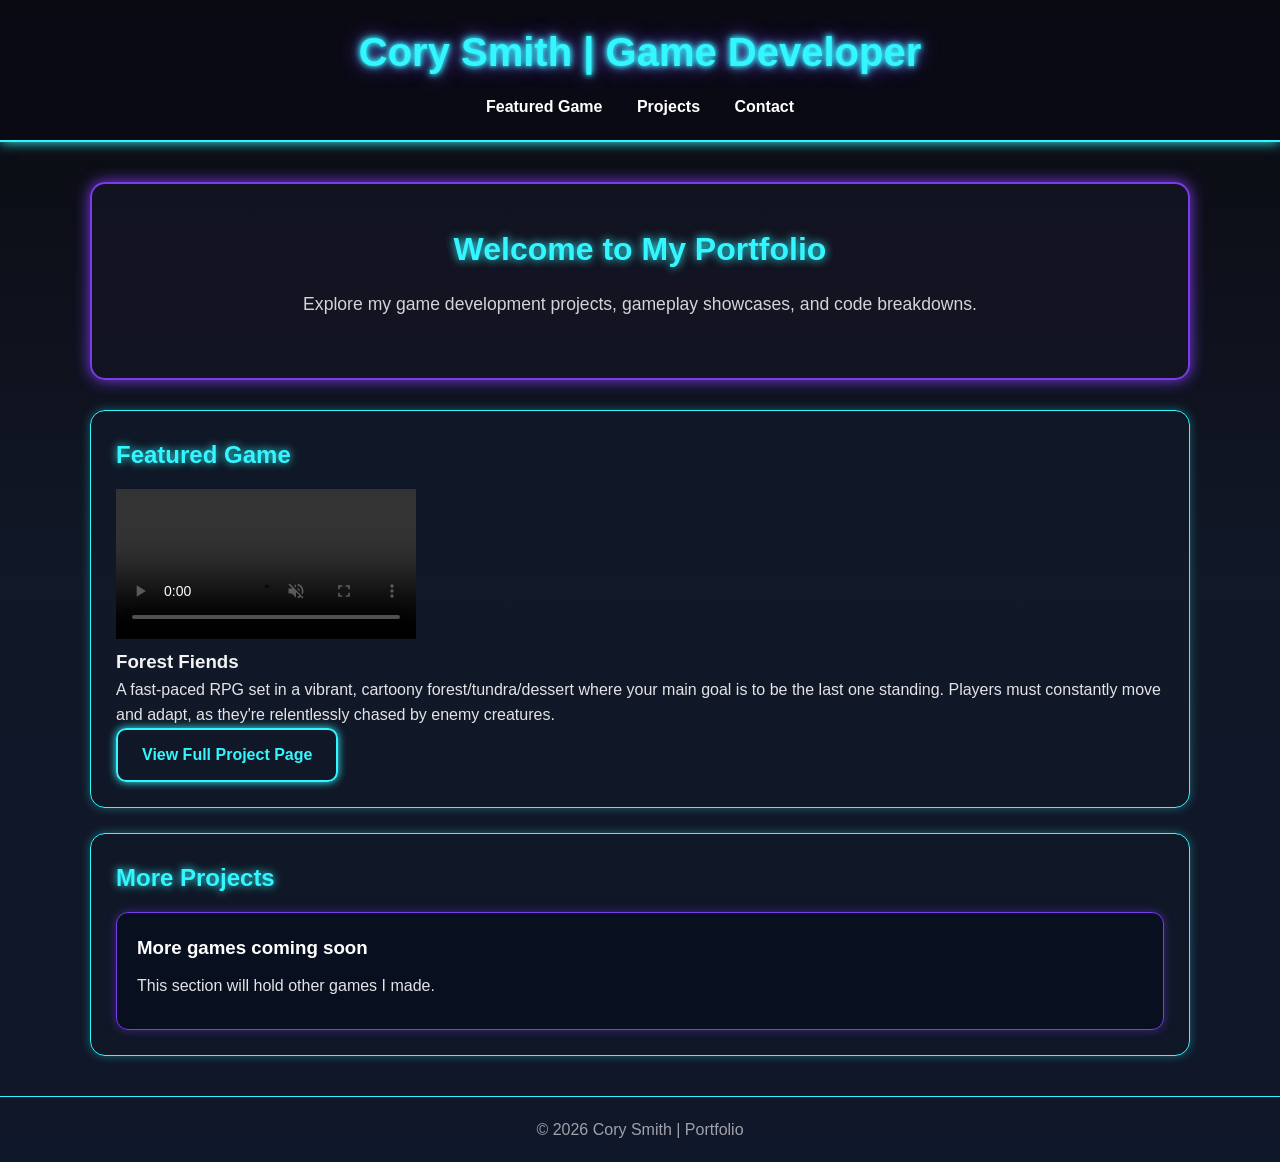
==== index.html @ 283f6e33 "Initial portfolio commit" ====
<!DOCTYPE html>
<html lang="en">
<head>
    <meta charset="UTF-8">
    <meta name="viewport" content="width=device-width, initial-scale=1.0">
    <title>Cory Smith | Game Developer</title>
    <link rel="stylesheet" href="../css/style.css"></head>
    
<body>

    <header>
        <h1>Cory Smith | Game Developer</h1>
        <nav>
            <a href="#featured">Featured Game</a>
            <a href="#projects">Projects</a>
            <a href="#contact">Contact</a>
        </nav>
    </header>

    <main>
        <section class="hero">
            <h2>Welcome to My Portfolio</h2>
            <p>Explore my game development projects, gameplay showcases, and code breakdowns.</p>
        </section>

        <section id="featured" class="feature-game">
            <h2>Featured Game</h2>
            <div class="video-container">
                <video controls autoplay muted loop>
                    <source src="../videos/forestfiends.mp4" type="video/mp4">
                    Your browser does not support the video tag.
                </video>
            </div>

            <div class="feature-info">
                <h3>Forest Fiends</h3>
                <p>
                    A fast-paced RPG set in a vibrant, cartoony forest/tundra/dessert where your main goal is to be the last one standing. Players must constantly move and adapt, as they're relentlessly chased by enemy creatures.
                </p>
                <a class="btn" href="html/ForestFiends.html">View Full Project Page</a>
            </div>
        </section>

        <section id="projects">
            <h2>More Projects</h2>
            <div class="project-card">
                <h3>More games coming soon</h3>
                <p>This section will hold other games I made.</p>
            </div>
        </section>
    </main>

    <footer id="contact">
        <p>© 2026 Cory Smith | Portfolio</p>
    </footer>

</body>
---- css/style.css ----
* {
    margin: 0;
    padding: 0;
    box-sizing: border-box;
}

body {
    font-family: Arial, Helvetica, sans-serif;
    background: linear-gradient(180deg, #0a0a0f, #111827, #0f172a);
    color: #f4f4f5;
    min-height: 100vh;
    line-height: 1.6;
}

/* Header / Nav */
header {
    background: rgba(10, 10, 20, 0.9);
    border-bottom: 2px solid #33f6ff;
    box-shadow: 0 0 12px #33f6ff;
    padding: 20px;
    text-align: center;
}

header h1 {
    font-size: 2.5rem;
    color: #33f6ff;
    text-shadow: 0 0 5px #33f6ff, 0 0 10px #33f6ff, 0 0 20px #7c3aed;
    margin-bottom: 10px;
}

nav a {
    color: #ffffff;
    text-decoration: none;
    margin: 0 15px;
    font-weight: bold;
    transition: 0.3s ease;
}

nav a:hover {
    color: #33f6ff;
    text-shadow: 0 0 8px #33f6ff;
}

/* Main Content */
main {
    width: 90%;
    max-width: 1100px;
    margin: 40px auto;
}

/* Hero Section */
.hero {
    background: rgba(20, 20, 35, 0.8);
    border: 2px solid #7c3aed;
    box-shadow: 0 0 15px #7c3aed;
    border-radius: 15px;
    padding: 40px;
    text-align: center;
    margin-bottom: 30px;
}

.hero h2 {
    font-size: 2rem;
    color: #33f6ff;
    text-shadow: 0 0 10px #33f6ff;
    margin-bottom: 15px;
}

.hero p {
    font-size: 1.1rem;
    color: #d4d4d8;
    margin-bottom: 20px;
}

/* Buttons */
.btn {
    display: inline-block;
    background: transparent;
    color: #33f6ff;
    border: 2px solid #33f6ff;
    padding: 12px 24px;
    border-radius: 10px;
    text-decoration: none;
    font-weight: bold;
    transition: 0.3s ease;
    box-shadow: 0 0 8px #33f6ff;
}

.btn:hover {
    background: #33f6ff;
    color: #0a0a0f;
    box-shadow: 0 0 15px #33f6ff, 0 0 30px #33f6ff;
}

/* Cards and Sections */
section {
    background: rgba(17, 24, 39, 0.85);
    border: 1px solid #33f6ff;
    border-radius: 15px;
    box-shadow: 0 0 10px rgba(51, 246, 255, 0.35);
    padding: 25px;
    margin-bottom: 25px;
}

section h2 {
    color: #33f6ff;
    margin-bottom: 15px;
    text-shadow: 0 0 8px #33f6ff;
}

section p,
section li {
    color: #e4e4e7;
}

/* Project Cards */
.project-card {
    background: rgba(8, 15, 30, 0.95);
    border: 1px solid #7c3aed;
    border-radius: 12px;
    padding: 20px;
    margin-top: 15px;
    box-shadow: 0 0 10px rgba(124, 58, 237, 0.45);
    transition: transform 0.3s ease, box-shadow 0.3s ease;
}

.project-card:hover {
    transform: translateY(-5px);
    box-shadow: 0 0 15px #33f6ff, 0 0 25px #7c3aed;
}

.project-card h3 {
    color: #ffffff;
    margin-bottom: 10px;
}

.project-card p {
    margin-bottom: 10px;
}

/* Footer */
footer {
    text-align: center;
    padding: 20px;
    margin-top: 30px;
    border-top: 1px solid #33f6ff;
    color: #a1a1aa;
}

/* Lists */
ul {
    padding-left: 20px;
}

/* Links */
a {
    color: #33f6ff;
}

a:hover {
    color: #ffffff;
    text-shadow: 0 0 8px #33f6ff;
}

/* Responsive */
@media (max-width: 768px) {
    header h1 {
        font-size: 2rem;
    }

    .hero h2 {
        font-size: 1.5rem;
    }

    nav a {
        display: inline-block;
        margin: 8px;
    }

    main {
        width: 95%;
    }
}
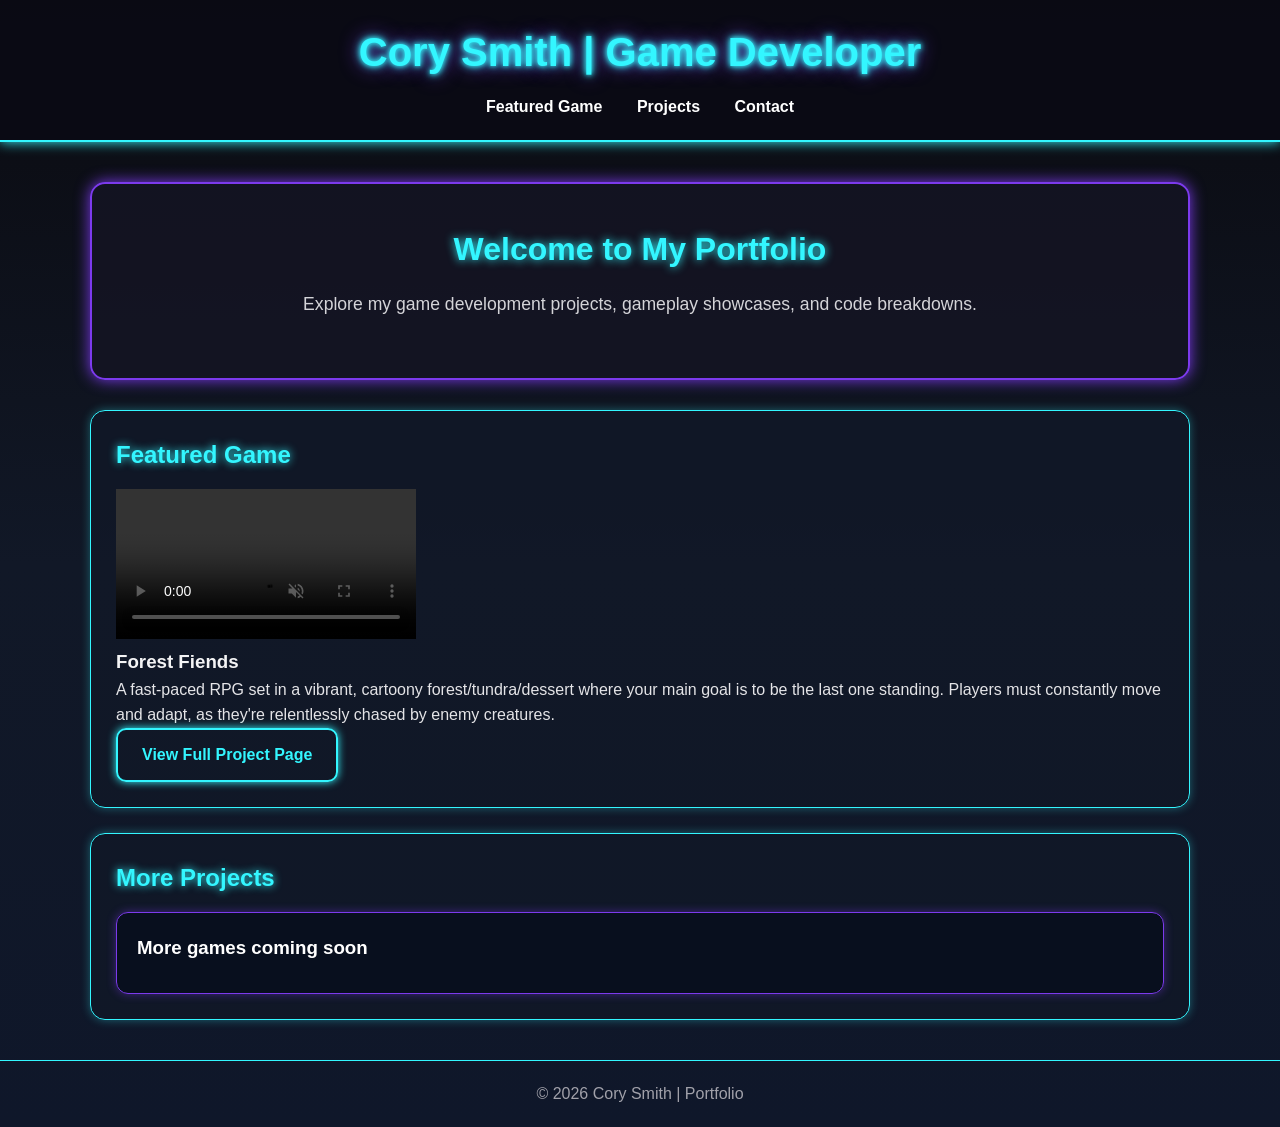
==== commit 727552b6: "index page changes" ====
--- a/index.html
+++ b/index.html
@@ -45,7 +45,6 @@
             <h2>More Projects</h2>
             <div class="project-card">
                 <h3>More games coming soon</h3>
-                <p>This section will hold other games I made.</p>
             </div>
         </section>
     </main>
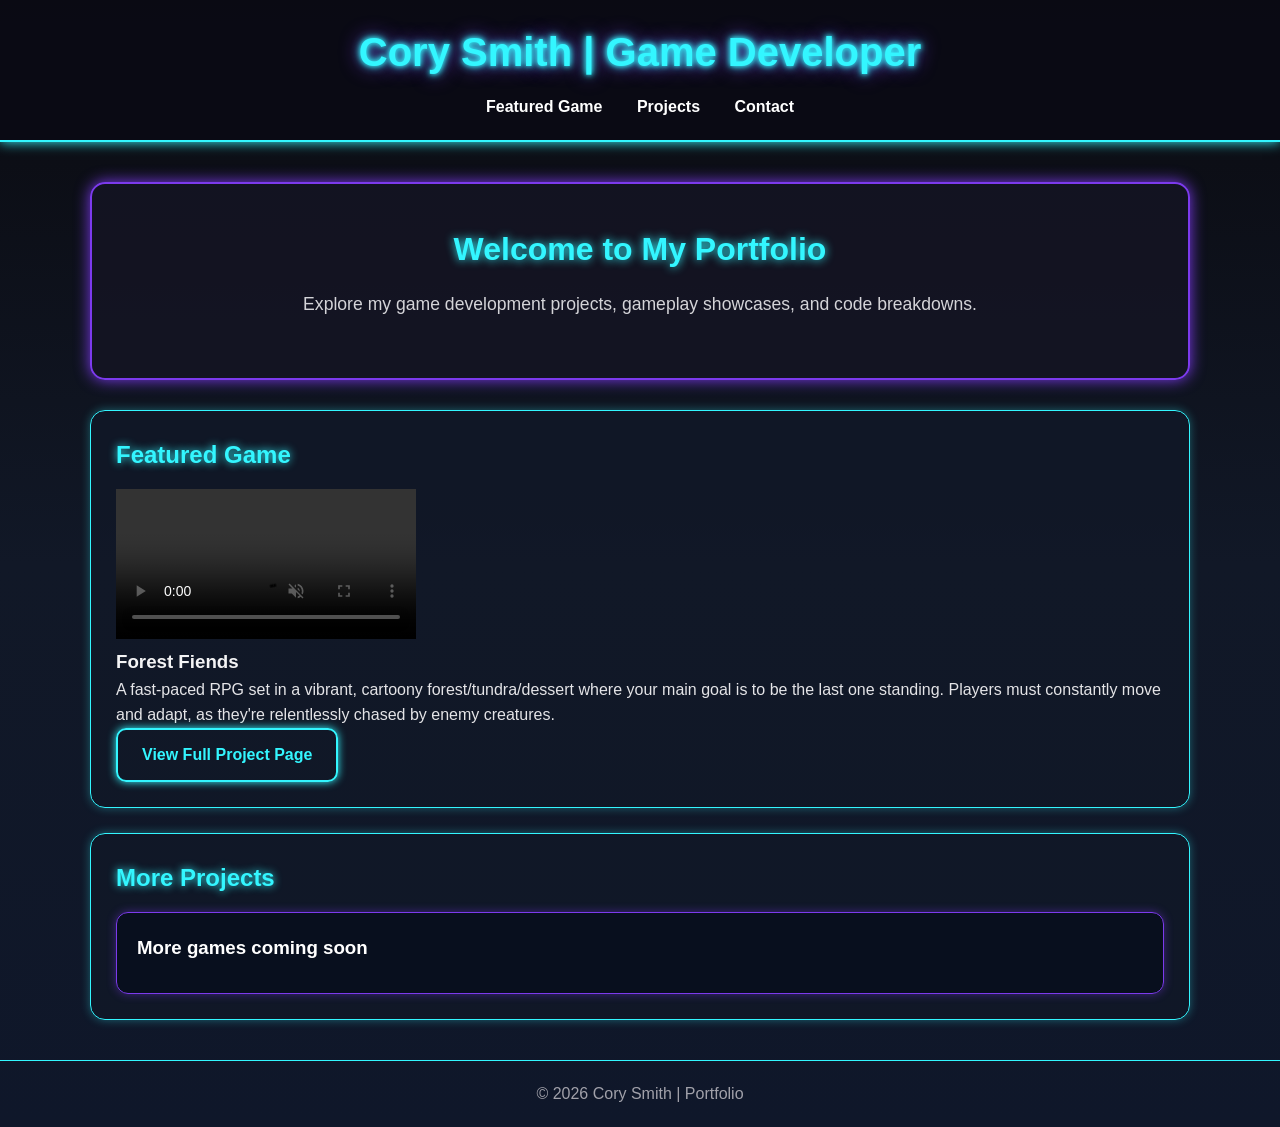
==== commit 9b98c658: "css page fix" ====
--- a/index.html
+++ b/index.html
@@ -4,9 +4,8 @@
     <meta charset="UTF-8">
     <meta name="viewport" content="width=device-width, initial-scale=1.0">
     <title>Cory Smith | Game Developer</title>
-    <link rel="stylesheet" href="../css/style.css"></head>
-    
-<body>
+    <link rel="stylesheet" href="css/style.css">
+</head>
 
     <header>
         <h1>Cory Smith | Game Developer</h1>
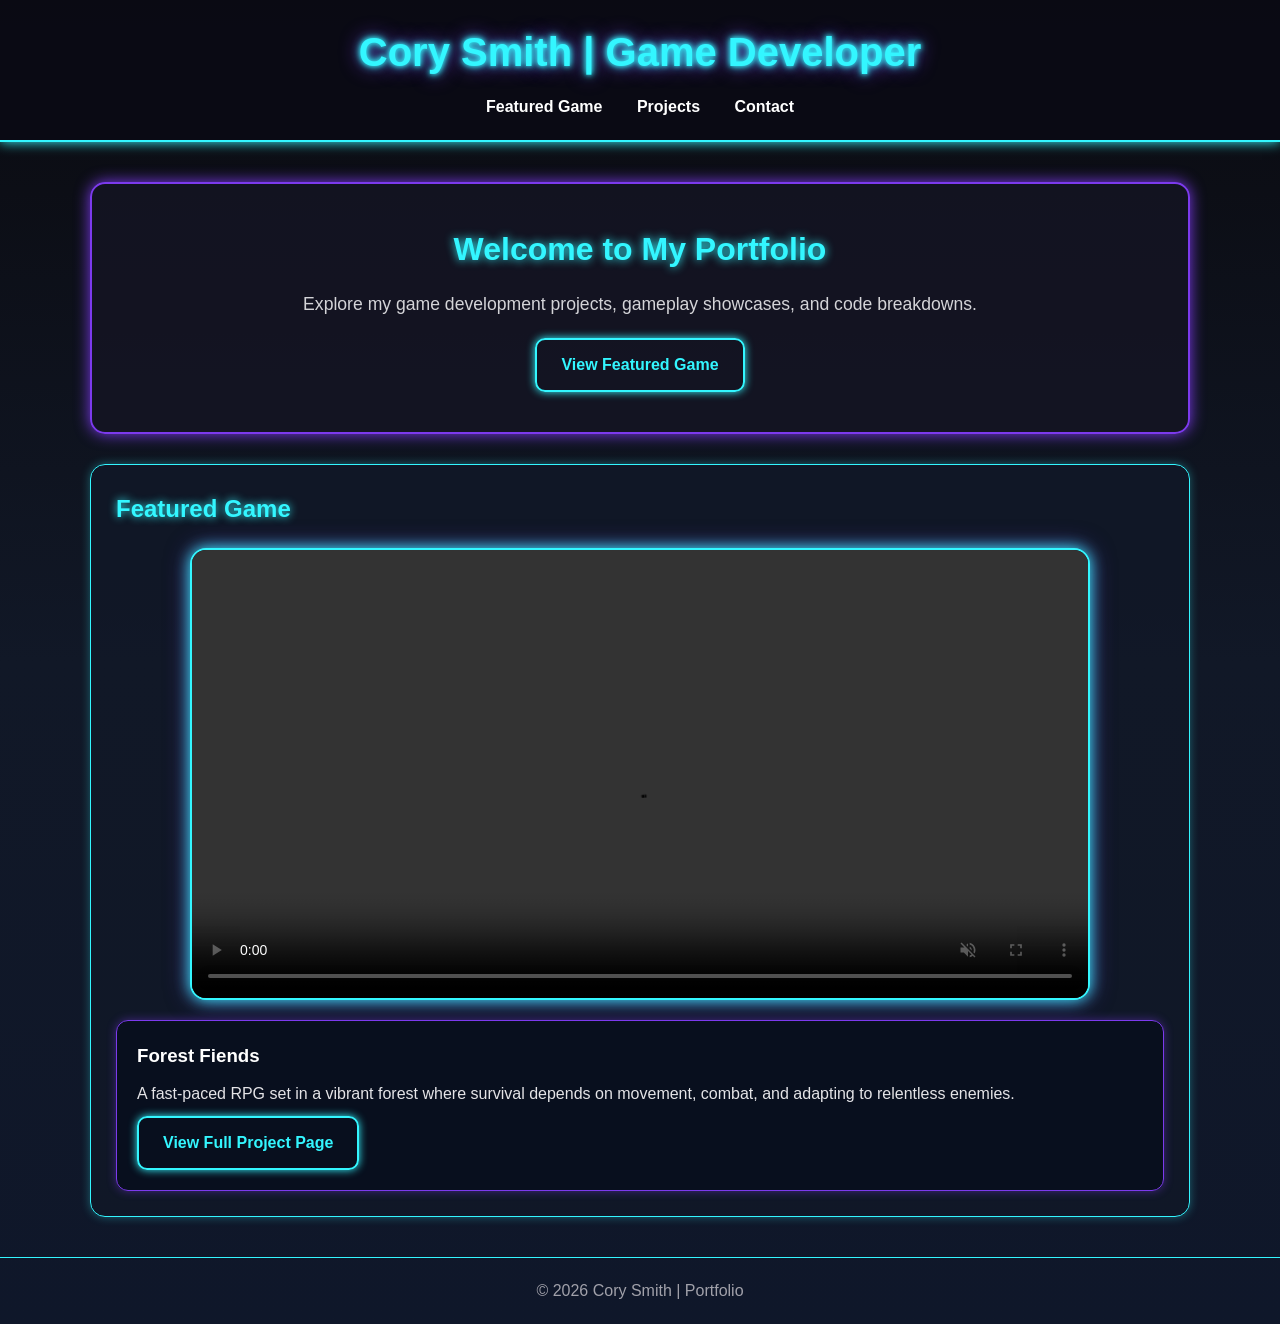
==== commit 163bb3cf: "fix of css page" ====
--- a/index.html
+++ b/index.html
@@ -17,36 +17,36 @@
     </header>
 
     <main>
-        <section class="hero">
-            <h2>Welcome to My Portfolio</h2>
-            <p>Explore my game development projects, gameplay showcases, and code breakdowns.</p>
-        </section>
 
-        <section id="featured" class="feature-game">
-            <h2>Featured Game</h2>
-            <div class="video-container">
-                <video controls autoplay muted loop>
-                    <source src="../videos/forestfiends.mp4" type="video/mp4">
-                    Your browser does not support the video tag.
-                </video>
-            </div>
+    <section class="hero">
+        <h2>Welcome to My Portfolio</h2>
+        <p>
+            Explore my game development projects, gameplay showcases, and code breakdowns.
+        </p>
+        <a href="#featured" class="btn">View Featured Game</a>
+    </section>
 
-            <div class="feature-info">
-                <h3>Forest Fiends</h3>
-                <p>
-                    A fast-paced RPG set in a vibrant, cartoony forest/tundra/dessert where your main goal is to be the last one standing. Players must constantly move and adapt, as they're relentlessly chased by enemy creatures.
-                </p>
-                <a class="btn" href="html/ForestFiends.html">View Full Project Page</a>
-            </div>
-        </section>
+    <section id="featured">
+        <h2>Featured Game</h2>
 
-        <section id="projects">
-            <h2>More Projects</h2>
-            <div class="project-card">
-                <h3>More games coming soon</h3>
-            </div>
-        </section>
-    </main>
+        <div class="video-container">
+            <video controls autoplay muted loop>
+                <source src="gameClips/forestfiends-demo.mp4" type="video/mp4">
+            </video>
+        </div>
+
+        <div class="project-card">
+            <h3>Forest Fiends</h3>
+            <p>
+                A fast-paced RPG set in a vibrant forest where survival depends on movement,
+                combat, and adapting to relentless enemies.
+            </p>
+            <a href="html/ForestFiends.html" class="btn">View Full Project Page</a>
+        </div>
+
+    </section>
+
+</main>
 
     <footer id="contact">
         <p>© 2026 Cory Smith | Portfolio</p>
--- a/css/style.css
+++ b/css/style.css
@@ -180,4 +180,20 @@
     main {
         width: 95%;
     }
+}
+
+.video-container {
+    width: 100%;
+    max-width: 900px;
+    margin: 20px auto;
+    border: 2px solid #33f6ff;
+    border-radius: 16px;
+    overflow: hidden;
+    box-shadow: 0 0 15px #33f6ff, 0 0 25px rgba(124, 58, 237, 0.5);
+    background: #050816;
+}
+
+.video-container video {
+    width: 100%;
+    display: block;
 }
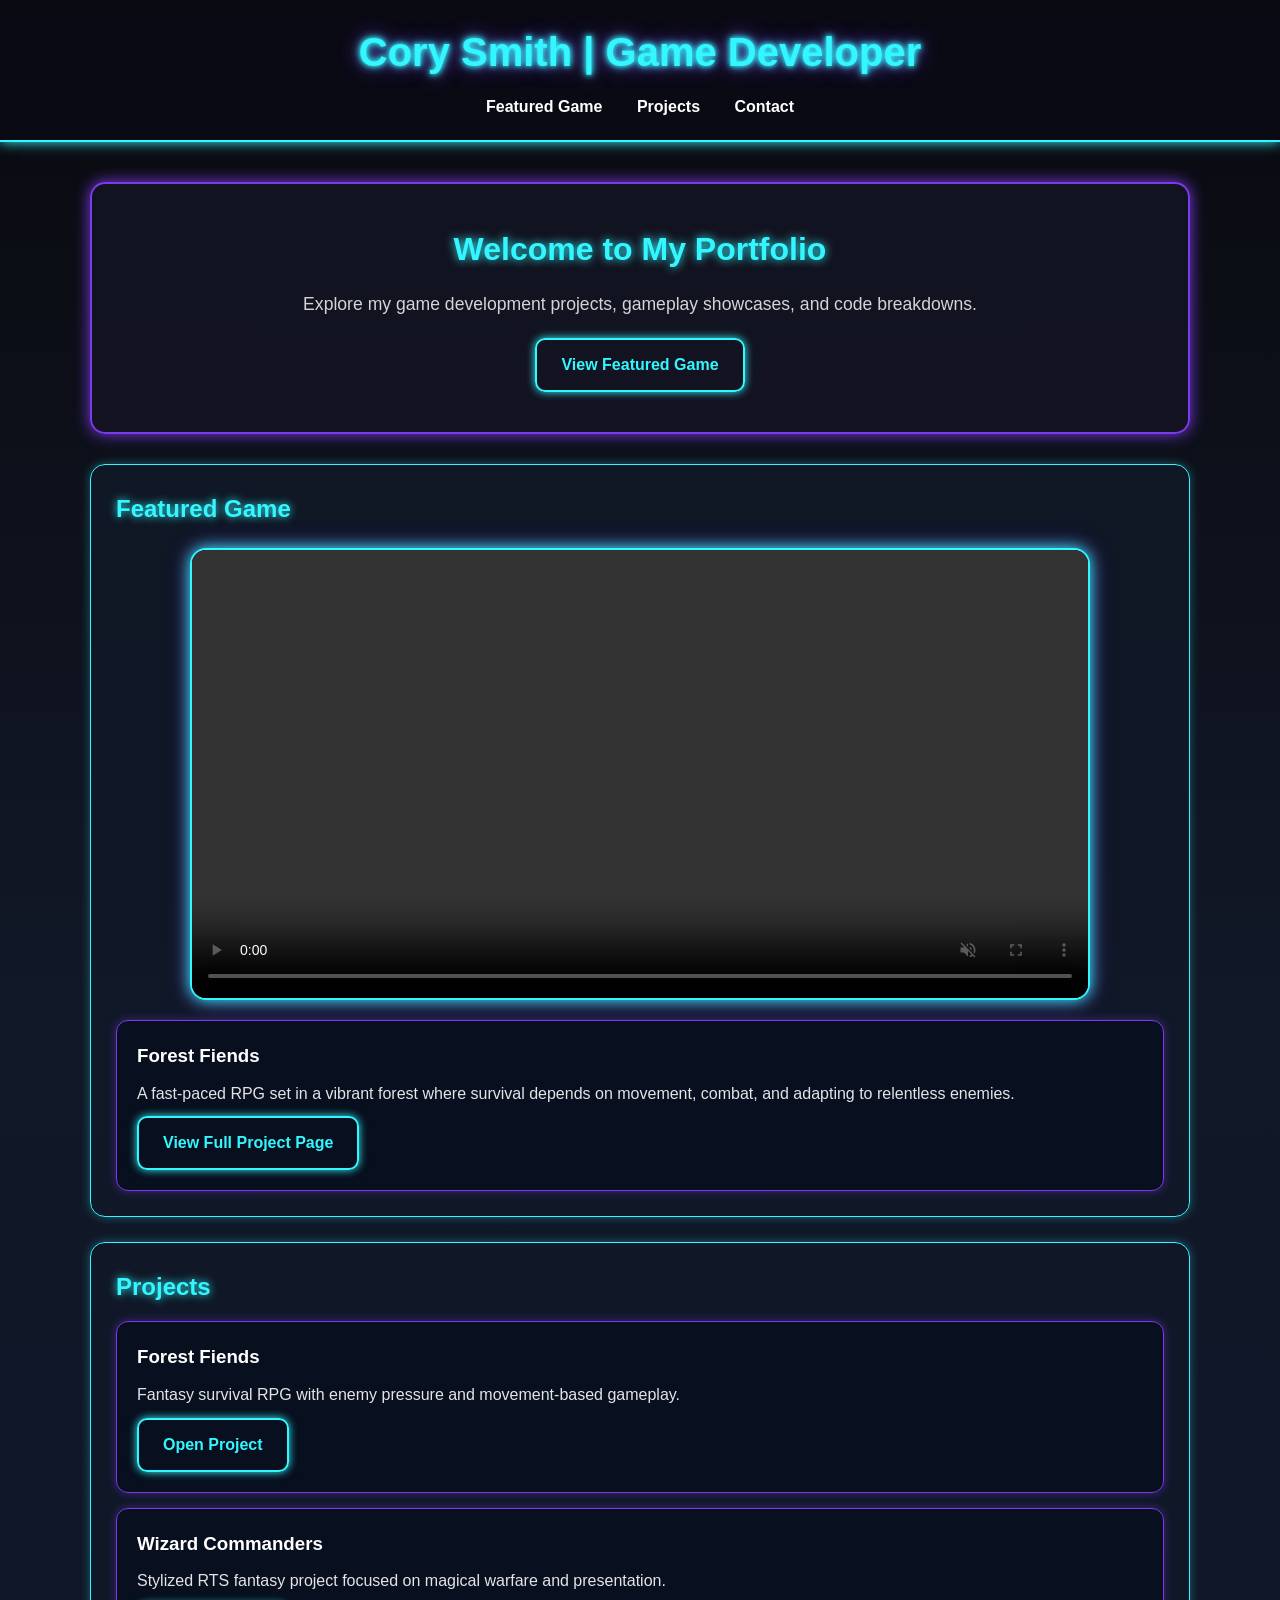
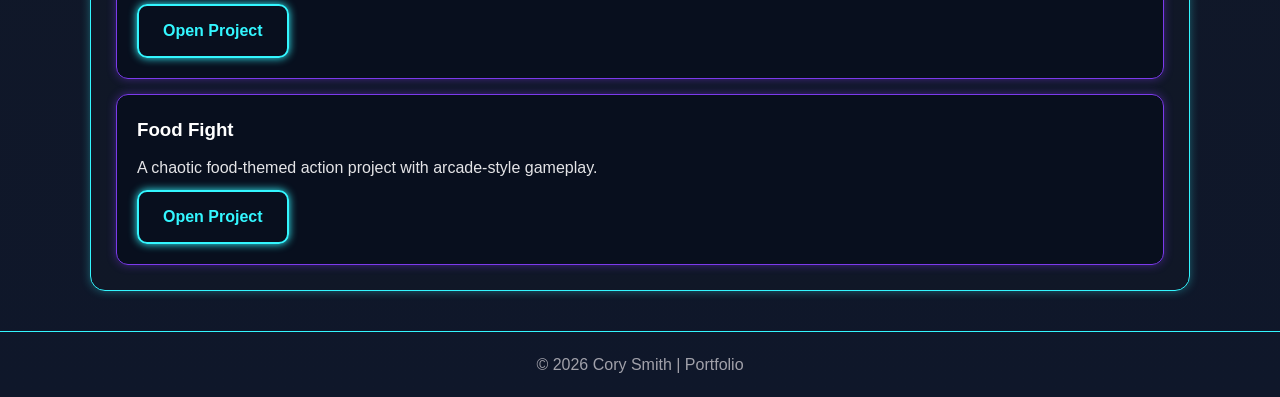
==== commit 6a09383d: "updated css" ====
--- a/index.html
+++ b/index.html
@@ -6,6 +6,7 @@
     <title>Cory Smith | Game Developer</title>
     <link rel="stylesheet" href="css/style.css">
 </head>
+<body>
 
     <header>
         <h1>Cory Smith | Game Developer</h1>
@@ -17,39 +18,60 @@
     </header>
 
     <main>
+        <section class="hero">
+            <h2>Welcome to My Portfolio</h2>
+            <p>
+                Explore my game development projects, gameplay showcases, and code breakdowns.
+            </p>
+            <a href="#featured" class="btn">View Featured Game</a>
+        </section>
 
-    <section class="hero">
-        <h2>Welcome to My Portfolio</h2>
-        <p>
-            Explore my game development projects, gameplay showcases, and code breakdowns.
-        </p>
-        <a href="#featured" class="btn">View Featured Game</a>
-    </section>
+        <section id="featured">
+            <h2>Featured Game</h2>
 
-    <section id="featured">
-        <h2>Featured Game</h2>
+            <div class="video-container">
+                <video controls autoplay muted loop>
+                    <source src="gameClips/forestfiends-demo.mp4" type="video/mp4">
+                    Your browser does not support the video tag.
+                </video>
+            </div>
 
-        <div class="video-container">
-            <video controls autoplay muted loop>
-                <source src="gameClips/forestfiends-demo.mp4" type="video/mp4">
-            </video>
-        </div>
+            <div class="project-card">
+                <h3>Forest Fiends</h3>
+                <p>
+                    A fast-paced RPG set in a vibrant forest where survival depends on movement,
+                    combat, and adapting to relentless enemies.
+                </p>
+                <a href="html/ForestFiends.html" class="btn">View Full Project Page</a>
+            </div>
+        </section>
 
-        <div class="project-card">
-            <h3>Forest Fiends</h3>
-            <p>
-                A fast-paced RPG set in a vibrant forest where survival depends on movement,
-                combat, and adapting to relentless enemies.
-            </p>
-            <a href="html/ForestFiends.html" class="btn">View Full Project Page</a>
-        </div>
+        <section id="projects">
+            <h2>Projects</h2>
 
-    </section>
+            <div class="project-card">
+                <h3>Forest Fiends</h3>
+                <p>Fantasy survival RPG with enemy pressure and movement-based gameplay.</p>
+                <a href="html/ForestFiends.html" class="btn">Open Project</a>
+            </div>
 
-</main>
+            <div class="project-card">
+                <h3>Wizard Commanders</h3>
+                <p>Stylized RTS fantasy project focused on magical warfare and presentation.</p>
+                <a href="html/WizardCommanders.html" class="btn">Open Project</a>
+            </div>
+
+            <div class="project-card">
+                <h3>Food Fight</h3>
+                <p>A chaotic food-themed action project with arcade-style gameplay.</p>
+                <a href="html/FoodFight.html" class="btn">Open Project</a>
+            </div>
+        </section>
+    </main>
 
     <footer id="contact">
         <p>© 2026 Cory Smith | Portfolio</p>
     </footer>
 
-</body>+</body>
+</html>
--- a/css/style.css
+++ b/css/style.css
@@ -113,7 +113,22 @@
     color: #e4e4e7;
 }
 
-/* Project Cards */
+.video-container {
+    width: 100%;
+    max-width: 900px;
+    margin: 20px auto;
+    border: 2px solid #33f6ff;
+    border-radius: 16px;
+    overflow: hidden;
+    box-shadow: 0 0 15px #33f6ff, 0 0 25px rgba(124, 58, 237, 0.5);
+    background: #050816;
+}
+
+.video-container video {
+    width: 100%;
+    display: block;
+}
+
 .project-card {
     background: rgba(8, 15, 30, 0.95);
     border: 1px solid #7c3aed;
@@ -182,18 +197,3 @@
     }
 }
 
-.video-container {
-    width: 100%;
-    max-width: 900px;
-    margin: 20px auto;
-    border: 2px solid #33f6ff;
-    border-radius: 16px;
-    overflow: hidden;
-    box-shadow: 0 0 15px #33f6ff, 0 0 25px rgba(124, 58, 237, 0.5);
-    background: #050816;
-}
-
-.video-container video {
-    width: 100%;
-    display: block;
-}
